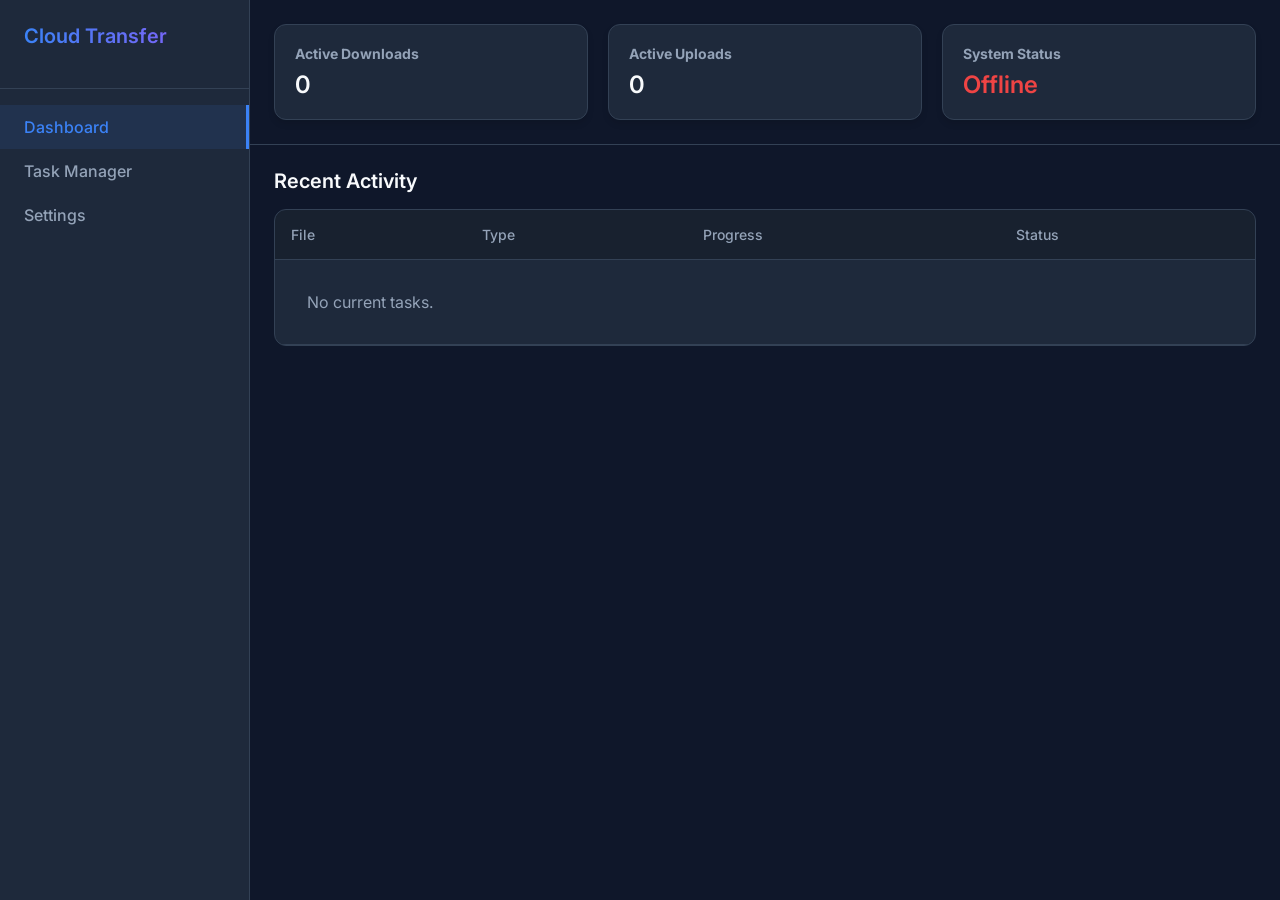
==== dashboard/static/index.html @ 2a6a6424 "feat: Add local telegram bot API server config" ====
<!DOCTYPE html>
<html lang="en">

<head>
    <meta charset="UTF-8">
    <meta name="viewport" content="width=device-width, initial-scale=1.0">
    <title>Telegram Cloud Transfer</title>
    <link rel="stylesheet" href="style.css">
    <link href="https://fonts.googleapis.com/css2?family=Inter:wght@400;500;600;700&display=swap" rel="stylesheet">
</head>

<body>
    <div class="app-container">
        <aside class="sidebar">
            <div class="logo">
                <h2>Cloud Transfer</h2>
            </div>
            <nav class="menu">
                <a href="#" class="active" data-view="overview">Dashboard</a>
                <a href="#" data-view="tasks">Task Manager</a>
                <a href="#" data-view="settings">Settings</a>
            </nav>
        </aside>

        <main class="main-content">
            <header>
                <div class="status-summary">
                    <div class="stat-card">
                        <h3>Active Downloads</h3>
                        <p id="active-downloads">0</p>
                    </div>
                    <div class="stat-card">
                        <h3>Active Uploads</h3>
                        <p id="active-uploads">0</p>
                    </div>
                    <div class="stat-card">
                        <h3>System Status</h3>
                        <p id="system-status" class="status-ok">Online</p>
                    </div>
                </div>
            </header>

            <section class="content-area">
                <div id="overview-view" class="view active">
                    <h2>Recent Activity</h2>
                    <div class="table-container">
                        <table class="data-table">
                            <thead>
                                <tr>
                                    <th>File</th>
                                    <th>Type</th>
                                    <th>Progress</th>
                                    <th>Status</th>
                                </tr>
                            </thead>
                            <tbody id="tasks-table-body">
                                <tr>
                                    <td colspan="4" class="empty-state">No current tasks.</td>
                                </tr>
                            </tbody>
                        </table>
                    </div>
                </div>

                <div id="tasks-view" class="view">
                    <h2>All Tasks</h2>
                    <div class="table-container">
                        <table class="data-table">
                            <thead>
                                <tr>
                                    <th>ID</th>
                                    <th>File Name</th>
                                    <th>Type</th>
                                    <th>Status</th>
                                    <th>Links</th>
                                </tr>
                            </thead>
                            <tbody>
                                <tr>
                                    <td colspan="5" class="empty-state">No tasks to display.</td>
                                </tr>
                            </tbody>
                        </table>
                    </div>
                </div>

                <div id="settings-view" class="view">
                    <h2>Bot Settings</h2>
                    <p style="color: var(--text-secondary); margin-bottom: 24px;">Configure your Telegram Bot and Google
                        Drive integration.</p>

                    <div class="settings-form">
                        <div class="form-group">
                            <label for="botToken">Telegram Bot Token</label>
                            <input type="text" id="botToken" placeholder="1234567890:AA..." />
                        </div>
                        <div class="form-group">
                            <label for="googleClientId">Google Client ID</label>
                            <input type="text" id="googleClientId" placeholder="client-id.apps.googleusercontent.com" />
                        </div>
                        <div class="form-group">
                            <label for="googleClientSecret">Google Client Secret</label>
                            <input type="password" id="googleClientSecret" placeholder="Client Secret" />
                        </div>
                        <div class="form-group"
                            style="padding: 16px; background: rgba(0,0,0,0.1); border-radius: 8px; border: 1px dashed var(--border-color);">
                            <h3>Google Drive Integration</h3>
                            <p id="googleAuthStatus"
                                style="font-size: 0.875rem; color: var(--text-secondary); margin-bottom: 12px;">Checking
                                status...</p>
                            <a href="/api/auth/google/login" id="googleLoginBtn" class="btn"
                                style="background-color: white; color: black; text-decoration: none; display: inline-block;">
                                Connect Google Drive (OAuth)
                            </a>
                        </div>
                        <div class="form-group">
                            <label for="telegramApiEndpoint">Telegram Bot API Endpoint</label>
                            <input type="text" id="telegramApiEndpoint" placeholder="http://telegram-bot-api:8081" />
                            <small style="color: var(--text-secondary); display: block; margin-top: 4px;">Leave as
                                https://api.telegram.org for standard API</small>
                        </div>
                        <div class="form-group">
                            <label for="telegramApiId">Telegram API ID (Optional)</label>
                            <input type="text" id="telegramApiId" placeholder="1234567" />
                        </div>
                        <div class="form-group">
                            <label for="telegramApiHash">Telegram API Hash (Optional)</label>
                            <input type="text" id="telegramApiHash" placeholder="abcdef1234567890abcdef1234567890" />
                        </div>
                        <div class="form-group">
                            <label for="downloadDir">Download Directory</label>
                            <input type="text" id="downloadDir" placeholder="/data/downloads" />
                        </div>
                        <div class="form-group">
                            <label for="maxFileSize">Max File Size (Bytes)</label>
                            <input type="number" id="maxFileSize" placeholder="0 (Unlimited)" />
                        </div>
                        <div class="form-group">
                            <label for="concurrentTasks">Concurrent Tasks</label>
                            <input type="number" id="concurrentTasks" value="3" />
                        </div>
                        <button id="save-settings-btn" class="btn btn-primary">Save Settings</button>
                        <p id="settings-msg" style="margin-top: 10px;"></p>
                    </div>
                </div>
            </section>
        </main>
    </div>

    <script src="app.js"></script>
</body>

</html>
---- dashboard/static/style.css ----
:root {
    --bg-color: #0f172a;
    --surface-color: #1e293b;
    --primary-color: #3b82f6;
    --text-primary: #f8fafc;
    --text-secondary: #94a3b8;
    --border-color: #334155;
    --success-color: #10b981;
    --danger-color: #ef4444;
}

* {
    margin: 0;
    padding: 0;
    box-sizing: border-box;
}

body {
    font-family: 'Inter', sans-serif;
    background-color: var(--bg-color);
    color: var(--text-primary);
    display: flex;
    height: 100vh;
}

.app-container {
    display: flex;
    width: 100%;
}

.sidebar {
    width: 250px;
    background-color: var(--surface-color);
    border-right: 1px solid var(--border-color);
    display: flex;
    flex-direction: column;
}

.logo {
    padding: 24px;
    border-bottom: 1px solid var(--border-color);
}

.logo h2 {
    font-size: 1.25rem;
    font-weight: 600;
    background: linear-gradient(90deg, #3b82f6, #8b5cf6);
    -webkit-background-clip: text;
    -webkit-text-fill-color: transparent;
}

.menu {
    display: flex;
    flex-direction: column;
    padding: 16px 0;
}

.menu a {
    padding: 12px 24px;
    color: var(--text-secondary);
    text-decoration: none;
    font-weight: 500;
    transition: all 0.2s ease;
}

.menu a:hover,
.menu a.active {
    background-color: rgba(59, 130, 246, 0.1);
    color: var(--primary-color);
    border-right: 3px solid var(--primary-color);
}

.main-content {
    flex: 1;
    display: flex;
    flex-direction: column;
    overflow: hidden;
}

header {
    padding: 24px;
    border-bottom: 1px solid var(--border-color);
}

.status-summary {
    display: flex;
    gap: 20px;
}

.stat-card {
    background-color: var(--surface-color);
    padding: 20px;
    border-radius: 12px;
    border: 1px solid var(--border-color);
    flex: 1;
    box-shadow: 0 4px 6px rgba(0, 0, 0, 0.1);
    transition: transform 0.2s ease;
}

.stat-card:hover {
    transform: translateY(-2px);
}

.stat-card h3 {
    font-size: 0.875rem;
    color: var(--text-secondary);
    margin-bottom: 8px;
}

.stat-card p {
    font-size: 1.5rem;
    font-weight: 600;
}

.status-ok {
    color: var(--success-color);
}

.status-danger {
    color: var(--danger-color);
}

.content-area {
    padding: 24px;
    flex: 1;
    overflow-y: auto;
}

.view {
    display: none;
    animation: fadeIn 0.3s ease;
}

.view.active {
    display: block;
}

@keyframes fadeIn {
    from {
        opacity: 0;
        transform: translateY(10px);
    }

    to {
        opacity: 1;
        transform: translateY(0);
    }
}

h2 {
    font-size: 1.25rem;
    margin-bottom: 16px;
    font-weight: 600;
}

.table-container {
    background-color: var(--surface-color);
    border-radius: 12px;
    border: 1px solid var(--border-color);
    overflow: hidden;
}

.data-table {
    width: 100%;
    border-collapse: collapse;
}

.data-table th,
.data-table td {
    padding: 16px;
    text-align: left;
    border-bottom: 1px solid var(--border-color);
}

.data-table th {
    background-color: rgba(0, 0, 0, 0.2);
    font-weight: 500;
    color: var(--text-secondary);
    font-size: 0.875rem;
}

.empty-state {
    text-align: center;
    color: var(--text-secondary);
    padding: 32px !important;
}

/* Forms */
.settings-form {
    max-width: 600px;
    background-color: var(--surface-color);
    padding: 24px;
    border-radius: 12px;
    border: 1px solid var(--border-color);
}

.form-group {
    margin-bottom: 16px;
}

.form-group label {
    display: block;
    margin-bottom: 8px;
    font-size: 0.875rem;
    color: var(--text-secondary);
}

.form-group input {
    width: 100%;
    padding: 12px;
    background-color: rgba(0, 0, 0, 0.2);
    border: 1px solid var(--border-color);
    border-radius: 6px;
    color: var(--text-primary);
    font-size: 0.875rem;
    outline: none;
    transition: border-color 0.2s;
}

.form-group input:focus {
    border-color: var(--primary-color);
}

.btn {
    padding: 12px 24px;
    border: none;
    border-radius: 6px;
    font-weight: 500;
    cursor: pointer;
    font-size: 0.875rem;
    transition: background-color 0.2s;
}

.btn-primary {
    background-color: var(--primary-color);
}

.btn-primary:hover {
    background-color: #2563eb;
}

/* Tasks Display Elements */
.progress-bar {
    width: 100%;
    height: 16px;
    background-color: rgba(0, 0, 0, 0.2);
    border-radius: 8px;
    overflow: hidden;
    position: relative;
}

.progress-fill {
    height: 100%;
    background-color: var(--primary-color);
    transition: width 0.3s ease;
}

.progress-text {
    position: absolute;
    top: 50%;
    left: 50%;
    transform: translate(-50%, -50%);
    font-size: 0.7rem;
    color: white;
    text-shadow: 0px 0px 2px black;
    font-weight: bold;
}

.status-badge {
    padding: 4px 8px;
    border-radius: 4px;
    font-size: 0.75rem;
    font-weight: 500;
}

.status-completed {
    background-color: rgba(16, 185, 129, 0.2);
    color: #34d399;
    border: 1px solid #10b981;
}

.status-failed {
    background-color: rgba(239, 68, 68, 0.2);
    color: #f87171;
    border: 1px solid #ef4444;
}

.status-pending {
    background-color: rgba(245, 158, 11, 0.2);
    color: #fbbf24;
    border: 1px solid #f59e0b;
}

.status-downloading {
    background-color: rgba(59, 130, 246, 0.2);
    color: #60a5fa;
    border: 1px solid #3b82f6;
}

.status-uploading {
    background-color: rgba(139, 92, 246, 0.2);
    color: #a78bfa;
    border: 1px solid #8b5cf6;
}

.status-default {
    background-color: rgba(156, 163, 175, 0.2);
    color: #9ca3af;
    border: 1px solid #9ca3af;
}
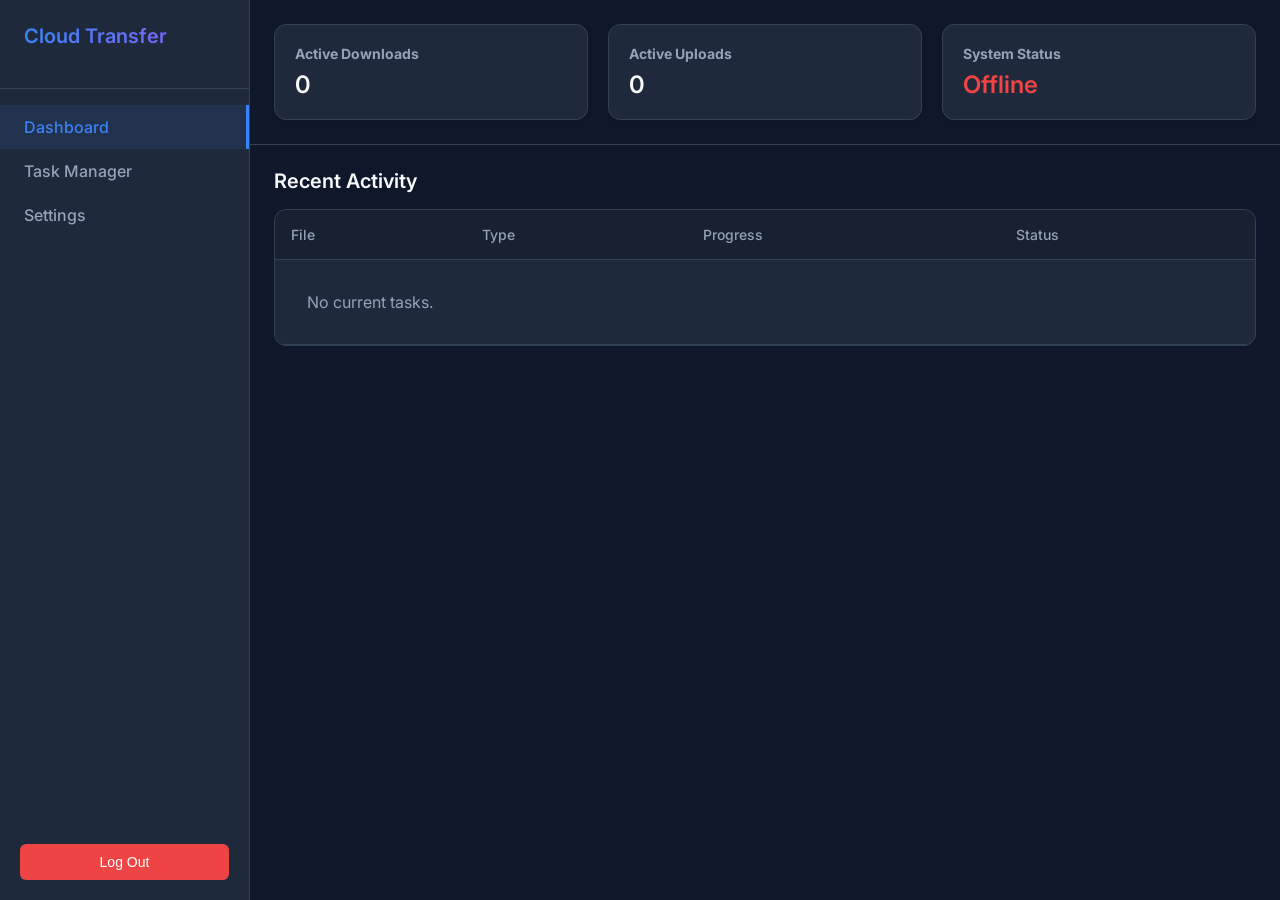
==== commit 6123e1f8: "Add logout button, /api/logout, and fix CancelTask for zombie tasks" ====
--- a/dashboard/static/index.html
+++ b/dashboard/static/index.html
@@ -20,6 +20,11 @@
                 <a href="#" data-view="tasks">Task Manager</a>
                 <a href="#" data-view="settings">Settings</a>
             </nav>
+            <div style="margin-top: auto; padding: 20px;">
+                <button id="logoutBtn" class="btn" style="width: 100%; background-color: var(--danger-color); color: white; border: none; padding: 10px; border-radius: 6px; cursor: pointer;">
+                    Log Out
+                </button>
+            </div>
         </aside>
 
         <main class="main-content">
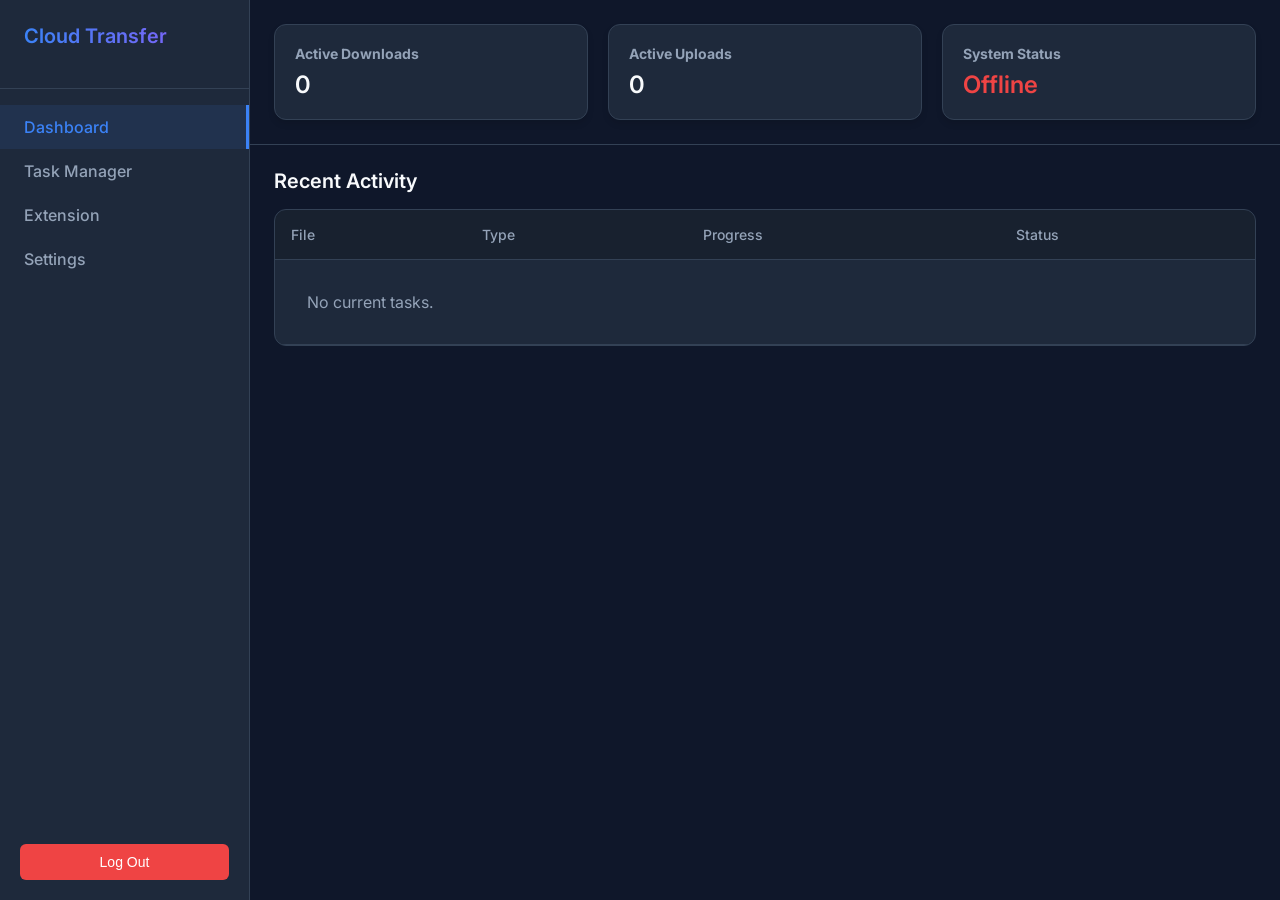
==== commit 2616332f: "feat: implement GDriveBridge Chrome Extension (Phase 1)" ====
--- a/dashboard/static/index.html
+++ b/dashboard/static/index.html
@@ -11,13 +11,18 @@
 
 <body>
     <div class="app-container">
-        <aside class="sidebar">
+        <button class="hamburger" id="hamburgerBtn" aria-label="Open menu">
+            <span></span><span></span><span></span>
+        </button>
+        <div class="sidebar-overlay" id="sidebarOverlay"></div>
+        <aside class="sidebar" id="sidebar">
             <div class="logo">
                 <h2>Cloud Transfer</h2>
             </div>
             <nav class="menu">
                 <a href="#" class="active" data-view="overview">Dashboard</a>
                 <a href="#" data-view="tasks">Task Manager</a>
+                <a href="#" data-view="extension">Extension</a>
                 <a href="#" data-view="settings">Settings</a>
             </nav>
             <div style="margin-top: auto; padding: 20px;">
@@ -86,6 +91,69 @@
                                 </tr>
                             </tbody>
                         </table>
+                    </div>
+                </div>
+
+                <div id="extension-view" class="view">
+                    <h2>🔌 Extension Setup</h2>
+                    <p style="color: var(--text-secondary); margin-bottom: 24px;">Connect the GDriveBridge Chrome Extension to intercept downloads and send them to your bot.</p>
+
+                    <!-- Token Management -->
+                    <div class="ext-card">
+                        <h3>🔐 API Token</h3>
+                        <p id="ext-token-status" class="ext-status">Checking...</p>
+                        
+                        <div id="ext-token-display" class="ext-token-box" style="display: none;">
+                            <code id="ext-token-value">••••••••••••••••••••</code>
+                            <button id="ext-copy-token" class="btn ext-copy-btn" title="Copy token">
+                                📋 Copy
+                            </button>
+                        </div>
+
+                        <div class="ext-actions">
+                            <button id="ext-generate-btn" class="btn btn-primary">Generate Token</button>
+                            <button id="ext-revoke-btn" class="btn btn-danger" style="display: none;">Revoke Token</button>
+                        </div>
+
+                        <div id="ext-token-meta" style="display: none; margin-top: 12px; font-size: 0.8rem; color: var(--text-secondary);">
+                            <span id="ext-created"></span> · <span id="ext-last-used"></span>
+                        </div>
+                    </div>
+
+                    <!-- Setup Instructions -->
+                    <div class="ext-card" style="margin-top: 16px;">
+                        <h3>📋 Setup Instructions</h3>
+                        <ol class="ext-steps">
+                            <li>Download or clone the <code>chrome-extension</code> folder from the project repo</li>
+                            <li>Open Chrome → <code>chrome://extensions</code></li>
+                            <li>Enable <strong>Developer Mode</strong> (top-right toggle)</li>
+                            <li>Click <strong>"Load unpacked"</strong> → select the <code>chrome-extension</code> folder</li>
+                            <li>Click the extension icon → Open <strong>Options</strong></li>
+                            <li>Paste your <strong>Dashboard URL</strong> and <strong>API Token</strong> from above</li>
+                            <li>Click <strong>Save</strong> — you should see a green "Connected ✓" status</li>
+                        </ol>
+                    </div>
+
+                    <!-- Activity Log -->
+                    <div class="ext-card" style="margin-top: 16px;">
+                        <h3>📊 Recent Activity</h3>
+                        <div class="table-container" style="border: none;">
+                            <table class="data-table">
+                                <thead>
+                                    <tr>
+                                        <th>Time</th>
+                                        <th>File</th>
+                                        <th>Source</th>
+                                        <th>Status</th>
+                                    </tr>
+                                </thead>
+                                <tbody id="ext-logs-body">
+                                    <tr>
+                                        <td colspan="4" class="empty-state">No bridge activity yet.</td>
+                                    </tr>
+                                </tbody>
+                            </table>
+                        </div>
                     </div>
                 </div>
 
@@ -144,6 +212,26 @@
                             <label for="concurrentTasks">Concurrent Tasks</label>
                             <input type="number" id="concurrentTasks" value="3" />
                         </div>
+                        <div class="form-group">
+                            <label for="retentionHours">Auto-Delete After (Hours)</label>
+                            <input type="number" id="retentionHours" value="48" />
+                            <small style="color: var(--text-secondary); display: block; margin-top: 4px;">Completed files on Google Drive will be automatically deleted after this many hours. Set to 0 to disable.</small>
+                        </div>
+                        <div class="form-group"
+                            style="padding: 16px; background: rgba(0,0,0,0.1); border-radius: 8px; border: 1px dashed var(--border-color);">
+                            <h3>User Role Limits</h3>
+                            <p style="font-size: 0.8rem; color: var(--text-secondary); margin-bottom: 12px;">Admin users bypass all limits. Normal users are restricted to the values below.</p>
+                            <div class="form-group">
+                                <label for="adminTelegramIds">Admin Telegram User IDs</label>
+                                <input type="text" id="adminTelegramIds" placeholder="123456789, 987654321" />
+                                <small style="color: var(--text-secondary); display: block; margin-top: 4px;">Comma-separated Telegram user IDs that have admin privileges (unlimited downloads & file size).</small>
+                            </div>
+                            <div class="form-group" style="margin-bottom: 0;">
+                                <label for="maxFileSizeNormal">Max File Size for Normal Users (Bytes)</label>
+                                <input type="number" id="maxFileSizeNormal" value="4294967296" />
+                                <small style="color: var(--text-secondary); display: block; margin-top: 4px;">Default: 4294967296 (4 GB). Normal users are limited to 5 downloads/day.</small>
+                            </div>
+                        </div>
                         <button id="save-settings-btn" class="btn btn-primary">Save Settings</button>
                         <p id="settings-msg" style="margin-top: 10px;"></p>
                     </div>
--- a/dashboard/static/style.css
+++ b/dashboard/static/style.css
@@ -46,6 +46,7 @@
     font-weight: 600;
     background: linear-gradient(90deg, #3b82f6, #8b5cf6);
     -webkit-background-clip: text;
+    background-clip: text;
     -webkit-text-fill-color: transparent;
 }
 
@@ -307,4 +308,268 @@
     background-color: rgba(156, 163, 175, 0.2);
     color: #9ca3af;
     border: 1px solid #9ca3af;
+}
+
+/* ===== Extension Page ===== */
+.ext-card {
+    background-color: var(--surface-color);
+    padding: 24px;
+    border-radius: 12px;
+    border: 1px solid var(--border-color);
+    max-width: 700px;
+}
+
+.ext-card h3 {
+    font-size: 1rem;
+    font-weight: 600;
+    margin-bottom: 12px;
+}
+
+.ext-status {
+    font-size: 0.875rem;
+    color: var(--text-secondary);
+    margin-bottom: 16px;
+}
+
+.ext-token-box {
+    display: flex;
+    align-items: center;
+    gap: 12px;
+    padding: 12px 16px;
+    background: rgba(0, 0, 0, 0.3);
+    border: 1px solid var(--border-color);
+    border-radius: 8px;
+    margin-bottom: 16px;
+    overflow: hidden;
+}
+
+.ext-token-box code {
+    flex: 1;
+    font-size: 0.875rem;
+    color: var(--primary-color);
+    word-break: break-all;
+    font-family: 'Courier New', monospace;
+}
+
+.ext-copy-btn {
+    padding: 6px 14px !important;
+    font-size: 0.75rem !important;
+    background-color: var(--primary-color);
+    color: white;
+    white-space: nowrap;
+    transition: all 0.2s ease;
+}
+
+.ext-copy-btn:hover {
+    background-color: #2563eb;
+    transform: scale(1.05);
+}
+
+.ext-actions {
+    display: flex;
+    gap: 12px;
+    flex-wrap: wrap;
+}
+
+.btn-danger {
+    background-color: var(--danger-color);
+    color: white;
+}
+
+.btn-danger:hover {
+    background-color: #dc2626;
+}
+
+.ext-steps {
+    padding-left: 20px;
+    color: var(--text-secondary);
+    line-height: 2;
+    font-size: 0.875rem;
+}
+
+.ext-steps li {
+    margin-bottom: 4px;
+}
+
+.ext-steps code {
+    background: rgba(59, 130, 246, 0.15);
+    padding: 2px 6px;
+    border-radius: 4px;
+    font-size: 0.8rem;
+    color: var(--primary-color);
+}
+
+.ext-steps strong {
+    color: var(--text-primary);
+}
+
+/* ===== Hamburger Button ===== */
+.hamburger {
+    display: none;
+    position: fixed;
+    top: 16px;
+    left: 16px;
+    z-index: 1100;
+    background: var(--surface-color);
+    border: 1px solid var(--border-color);
+    border-radius: 8px;
+    padding: 10px;
+    cursor: pointer;
+    flex-direction: column;
+    gap: 5px;
+    box-shadow: 0 2px 8px rgba(0, 0, 0, 0.3);
+}
+
+.hamburger span {
+    display: block;
+    width: 22px;
+    height: 2px;
+    background-color: var(--text-primary);
+    border-radius: 2px;
+    transition: all 0.3s ease;
+}
+
+.hamburger.active span:nth-child(1) {
+    transform: rotate(45deg) translate(5px, 5px);
+}
+
+.hamburger.active span:nth-child(2) {
+    opacity: 0;
+}
+
+.hamburger.active span:nth-child(3) {
+    transform: rotate(-45deg) translate(5px, -5px);
+}
+
+/* ===== Sidebar Overlay ===== */
+.sidebar-overlay {
+    display: none;
+    position: fixed;
+    inset: 0;
+    background: rgba(0, 0, 0, 0.5);
+    z-index: 999;
+    backdrop-filter: blur(2px);
+}
+
+.sidebar-overlay.active {
+    display: block;
+}
+
+/* ===== Mobile Responsive ===== */
+@media (max-width: 768px) {
+
+    .hamburger {
+        display: flex;
+    }
+
+    .app-container {
+        flex-direction: column;
+    }
+
+    .sidebar {
+        position: fixed;
+        left: -280px;
+        top: 0;
+        bottom: 0;
+        width: 260px;
+        z-index: 1000;
+        transition: left 0.3s ease;
+        box-shadow: 4px 0 20px rgba(0, 0, 0, 0.3);
+    }
+
+    .sidebar.open {
+        left: 0;
+    }
+
+    .main-content {
+        width: 100%;
+        overflow-x: hidden;
+    }
+
+    header {
+        padding: 16px;
+        padding-top: 60px;  /* space for hamburger */
+    }
+
+    .status-summary {
+        flex-direction: column;
+        gap: 12px;
+    }
+
+    .stat-card {
+        padding: 16px;
+    }
+
+    .stat-card p {
+        font-size: 1.25rem;
+    }
+
+    .content-area {
+        padding: 16px;
+    }
+
+    /* Make tables horizontally scrollable */
+    .table-container {
+        overflow-x: auto;
+        -webkit-overflow-scrolling: touch;
+    }
+
+    .data-table {
+        min-width: 500px;
+    }
+
+    .data-table th,
+    .data-table td {
+        padding: 10px 12px;
+        font-size: 0.8rem;
+    }
+
+    /* Settings form full width */
+    .settings-form {
+        max-width: 100%;
+        padding: 16px;
+    }
+
+    .form-group input {
+        padding: 10px;
+    }
+
+    .btn {
+        padding: 10px 16px;
+    }
+
+    /* Menu links tap-friendly */
+    .menu a {
+        padding: 14px 24px;
+        font-size: 0.95rem;
+    }
+
+    h2 {
+        font-size: 1.1rem;
+    }
+}
+
+/* ===== Small phones ===== */
+@media (max-width: 400px) {
+
+    header {
+        padding: 12px;
+        padding-top: 56px;
+    }
+
+    .content-area {
+        padding: 12px;
+    }
+
+    .stat-card h3 {
+        font-size: 0.75rem;
+    }
+
+    .stat-card p {
+        font-size: 1.1rem;
+    }
+
+    .data-table {
+        min-width: 420px;
+    }
 }
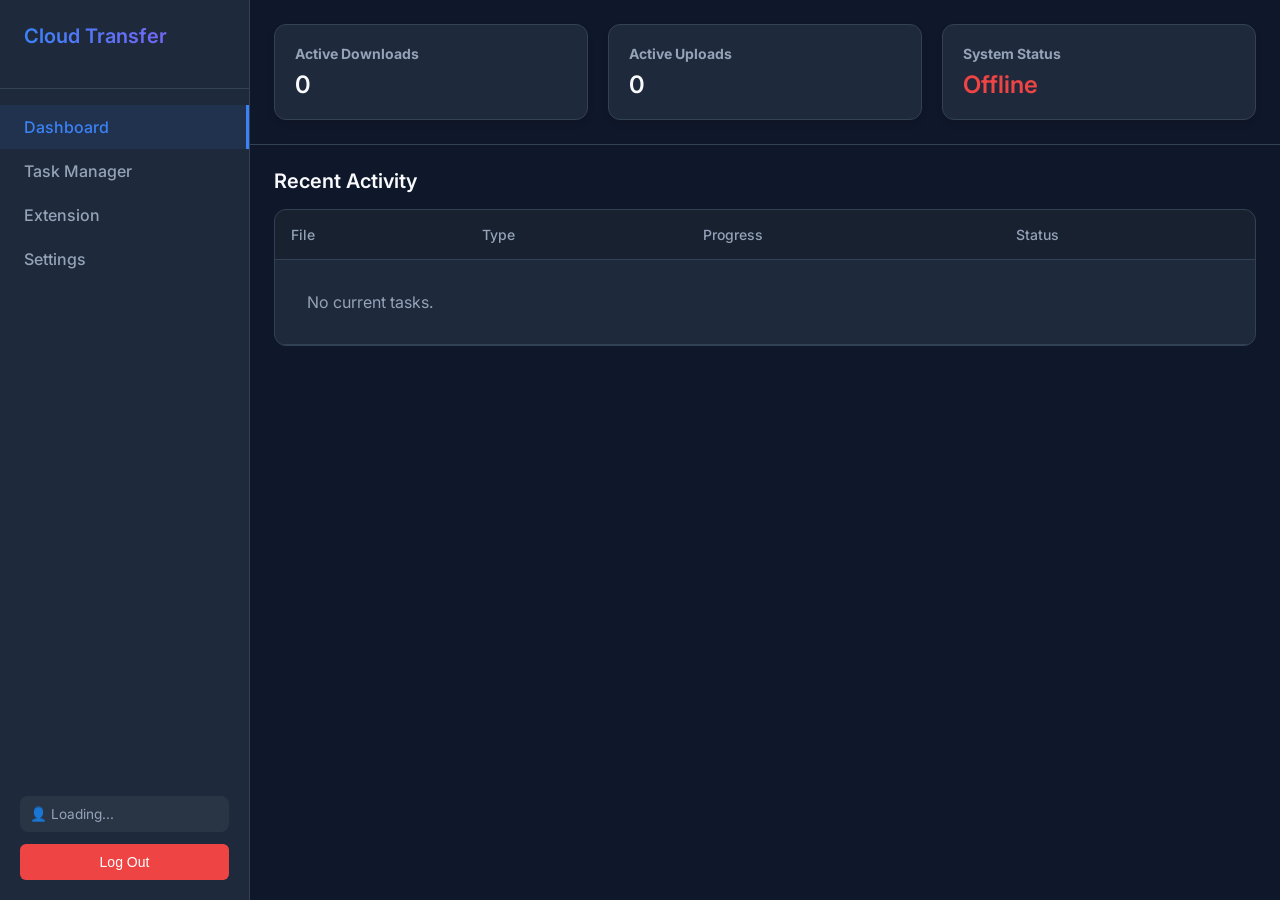
==== commit 9ae92121: "feat: multi-user system with bot registration, per-user tasks, bridge notifications - Users register" ====
--- a/dashboard/static/index.html
+++ b/dashboard/static/index.html
@@ -23,9 +23,12 @@
                 <a href="#" class="active" data-view="overview">Dashboard</a>
                 <a href="#" data-view="tasks">Task Manager</a>
                 <a href="#" data-view="extension">Extension</a>
-                <a href="#" data-view="settings">Settings</a>
+                <a href="#" data-view="settings" id="settings-link">Settings</a>
             </nav>
             <div style="margin-top: auto; padding: 20px;">
+                <div id="user-info" style="margin-bottom: 12px; padding: 10px; background: rgba(255,255,255,0.05); border-radius: 8px; font-size: 0.85rem; color: var(--text-secondary);">
+                    <span id="current-user">👤 Loading...</span>
+                </div>
                 <button id="logoutBtn" class="btn" style="width: 100%; background-color: var(--danger-color); color: white; border: none; padding: 10px; border-radius: 6px; cursor: pointer;">
                     Log Out
                 </button>
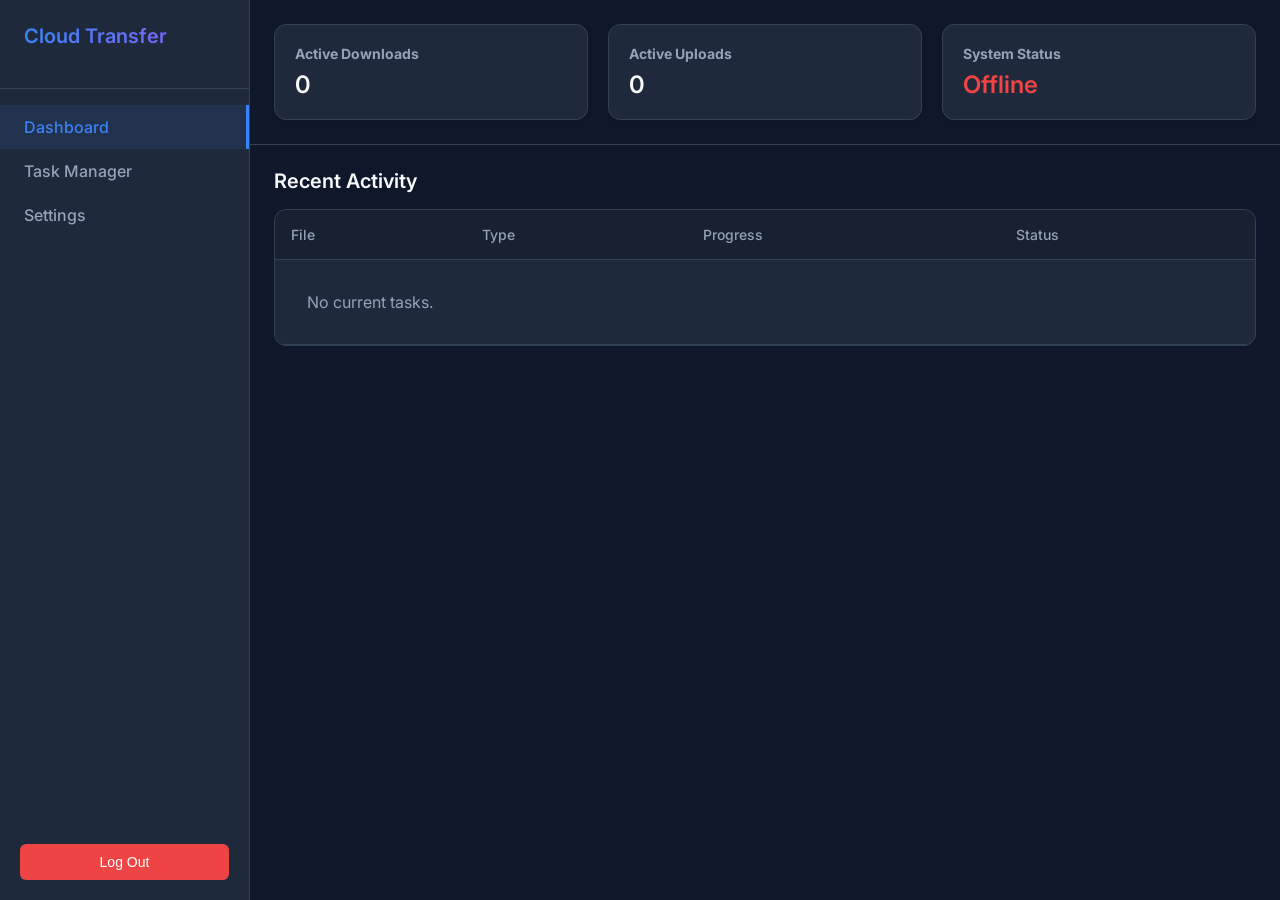
==== commit bbc3258a: "feat: Aurora Files Telegram Bot for Koyeb deployment" ====
--- a/dashboard/static/index.html
+++ b/dashboard/static/index.html
@@ -22,13 +22,9 @@
             <nav class="menu">
                 <a href="#" class="active" data-view="overview">Dashboard</a>
                 <a href="#" data-view="tasks">Task Manager</a>
-                <a href="#" data-view="extension">Extension</a>
-                <a href="#" data-view="settings" id="settings-link">Settings</a>
+                <a href="#" data-view="settings">Settings</a>
             </nav>
             <div style="margin-top: auto; padding: 20px;">
-                <div id="user-info" style="margin-bottom: 12px; padding: 10px; background: rgba(255,255,255,0.05); border-radius: 8px; font-size: 0.85rem; color: var(--text-secondary);">
-                    <span id="current-user">👤 Loading...</span>
-                </div>
                 <button id="logoutBtn" class="btn" style="width: 100%; background-color: var(--danger-color); color: white; border: none; padding: 10px; border-radius: 6px; cursor: pointer;">
                     Log Out
                 </button>
@@ -94,69 +90,6 @@
                                 </tr>
                             </tbody>
                         </table>
-                    </div>
-                </div>
-
-                <div id="extension-view" class="view">
-                    <h2>🔌 Extension Setup</h2>
-                    <p style="color: var(--text-secondary); margin-bottom: 24px;">Connect the GDriveBridge Chrome Extension to intercept downloads and send them to your bot.</p>
-
-                    <!-- Token Management -->
-                    <div class="ext-card">
-                        <h3>🔐 API Token</h3>
-                        <p id="ext-token-status" class="ext-status">Checking...</p>
-                        
-                        <div id="ext-token-display" class="ext-token-box" style="display: none;">
-                            <code id="ext-token-value">••••••••••••••••••••</code>
-                            <button id="ext-copy-token" class="btn ext-copy-btn" title="Copy token">
-                                📋 Copy
-                            </button>
-                        </div>
-
-                        <div class="ext-actions">
-                            <button id="ext-generate-btn" class="btn btn-primary">Generate Token</button>
-                            <button id="ext-revoke-btn" class="btn btn-danger" style="display: none;">Revoke Token</button>
-                        </div>
-
-                        <div id="ext-token-meta" style="display: none; margin-top: 12px; font-size: 0.8rem; color: var(--text-secondary);">
-                            <span id="ext-created"></span> · <span id="ext-last-used"></span>
-                        </div>
-                    </div>
-
-                    <!-- Setup Instructions -->
-                    <div class="ext-card" style="margin-top: 16px;">
-                        <h3>📋 Setup Instructions</h3>
-                        <ol class="ext-steps">
-                            <li>Download or clone the <code>chrome-extension</code> folder from the project repo</li>
-                            <li>Open Chrome → <code>chrome://extensions</code></li>
-                            <li>Enable <strong>Developer Mode</strong> (top-right toggle)</li>
-                            <li>Click <strong>"Load unpacked"</strong> → select the <code>chrome-extension</code> folder</li>
-                            <li>Click the extension icon → Open <strong>Options</strong></li>
-                            <li>Paste your <strong>Dashboard URL</strong> and <strong>API Token</strong> from above</li>
-                            <li>Click <strong>Save</strong> — you should see a green "Connected ✓" status</li>
-                        </ol>
-                    </div>
-
-                    <!-- Activity Log -->
-                    <div class="ext-card" style="margin-top: 16px;">
-                        <h3>📊 Recent Activity</h3>
-                        <div class="table-container" style="border: none;">
-                            <table class="data-table">
-                                <thead>
-                                    <tr>
-                                        <th>Time</th>
-                                        <th>File</th>
-                                        <th>Source</th>
-                                        <th>Status</th>
-                                    </tr>
-                                </thead>
-                                <tbody id="ext-logs-body">
-                                    <tr>
-                                        <td colspan="4" class="empty-state">No bridge activity yet.</td>
-                                    </tr>
-                                </tbody>
-                            </table>
-                        </div>
                     </div>
                 </div>
 
--- a/dashboard/static/style.css
+++ b/dashboard/static/style.css
@@ -308,99 +308,6 @@
     background-color: rgba(156, 163, 175, 0.2);
     color: #9ca3af;
     border: 1px solid #9ca3af;
-}
-
-/* ===== Extension Page ===== */
-.ext-card {
-    background-color: var(--surface-color);
-    padding: 24px;
-    border-radius: 12px;
-    border: 1px solid var(--border-color);
-    max-width: 700px;
-}
-
-.ext-card h3 {
-    font-size: 1rem;
-    font-weight: 600;
-    margin-bottom: 12px;
-}
-
-.ext-status {
-    font-size: 0.875rem;
-    color: var(--text-secondary);
-    margin-bottom: 16px;
-}
-
-.ext-token-box {
-    display: flex;
-    align-items: center;
-    gap: 12px;
-    padding: 12px 16px;
-    background: rgba(0, 0, 0, 0.3);
-    border: 1px solid var(--border-color);
-    border-radius: 8px;
-    margin-bottom: 16px;
-    overflow: hidden;
-}
-
-.ext-token-box code {
-    flex: 1;
-    font-size: 0.875rem;
-    color: var(--primary-color);
-    word-break: break-all;
-    font-family: 'Courier New', monospace;
-}
-
-.ext-copy-btn {
-    padding: 6px 14px !important;
-    font-size: 0.75rem !important;
-    background-color: var(--primary-color);
-    color: white;
-    white-space: nowrap;
-    transition: all 0.2s ease;
-}
-
-.ext-copy-btn:hover {
-    background-color: #2563eb;
-    transform: scale(1.05);
-}
-
-.ext-actions {
-    display: flex;
-    gap: 12px;
-    flex-wrap: wrap;
-}
-
-.btn-danger {
-    background-color: var(--danger-color);
-    color: white;
-}
-
-.btn-danger:hover {
-    background-color: #dc2626;
-}
-
-.ext-steps {
-    padding-left: 20px;
-    color: var(--text-secondary);
-    line-height: 2;
-    font-size: 0.875rem;
-}
-
-.ext-steps li {
-    margin-bottom: 4px;
-}
-
-.ext-steps code {
-    background: rgba(59, 130, 246, 0.15);
-    padding: 2px 6px;
-    border-radius: 4px;
-    font-size: 0.8rem;
-    color: var(--primary-color);
-}
-
-.ext-steps strong {
-    color: var(--text-primary);
 }
 
 /* ===== Hamburger Button ===== */
